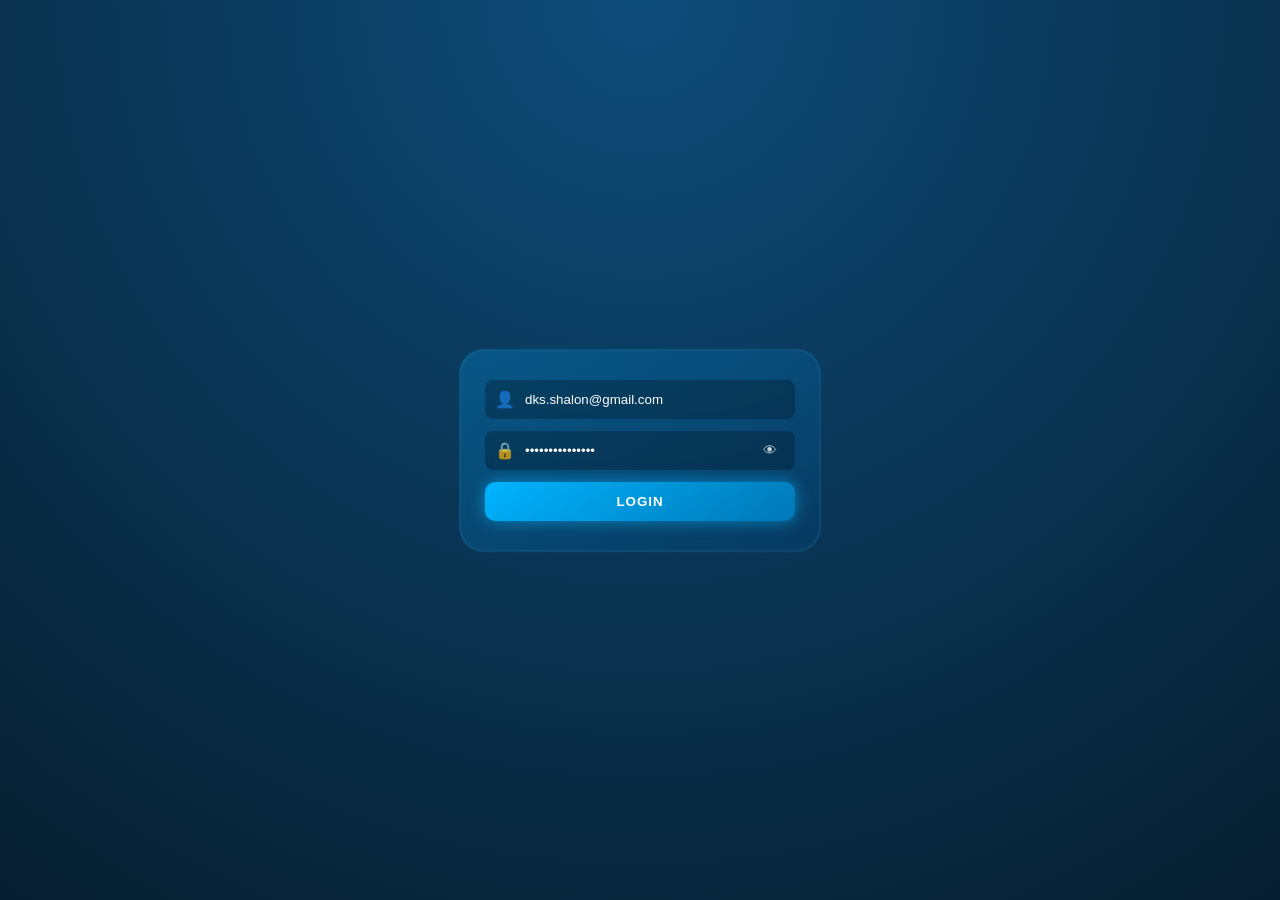
==== principal.html @ cd5efa11 "Alterando codigo" ====
<!DOCTYPE html>
<html lang="pt-br">
<head>
    <meta charset="UTF-8">
    <meta name="viewport" content="width=device-width, initial-scale=1.0">
   <script src="https://cdn.auth0.com/js/auth0-spa-js/2.0/auth0-spa-js.production.js"></script>
   
   <title>Relatório Cirúrgico do Centro Oftalmológico</title>
   <link rel="stylesheet" href="style.css">
</head>
<body>

<div class="page" id="report">
    <div class="header-title">CENTRO OFTALMOLÓGICO DE CARATINGA</div>

     <div class="grid-container">
        <div class="cell" style="grid-column: span 7;"><label>Paciente:</label><input type="text"></div>
        <div class="cell" style="grid-column: span 5;"><label>Categoria:</label><input type="text"></div>
        <div class="cell" style="grid-column: span 4;"><label>Diagnóstico:</label><input type="text"></div>
        <div class="cell" style="grid-column: span 3;"><label>Quarto:</label><input type="text"></div>
        <div class="cell" style="grid-column: span 5;"><label>Registro:</label><input type="text"></div>
        <div class="cell" style="grid-column: span 5;"><label>Cirurgia:</label>
           <select id="tipoCirurgia" class="selecao" >
           </select>

        </div>
        <div class="cell" style="grid-column: span 2;"><label>Cód.:</label><input type="text"></div>
        <div class="cell" style="grid-column: span 5;"><label>Data:</label><input type="date" placeholder="__/__/____"></div>
        <div class="cell" style="grid-column: span 5;"><label>Cirurgião:</label>
           <select id="tipoCirurgiao" class="selecao" >
           </select>
        </div>
        <div class="cell" style="grid-column: span 2;"><label>CRM:</label><input type="text" id="crm"></div>
        <div class="cell" style="grid-column: span 3;"><label>Início:</label><input type="time" id="inicio"></div>
        <div class="cell" style="grid-column: span 2;"><label>Fim:</label><input type="time" id="fim"></div>
        <div class="cell" style="grid-column: span 5;"><label>1º Auxiliar:</label><input type="text"></div>
        <div class="cell" style="grid-column: span 2;"><label>CRM:</label><input type="text"></div>
        <div class="cell" style="grid-column: span 5;"><label>Duração:</label><input type="text" id="duracao" placeholder="___H ___Min"></div>
        <div class="cell" style="grid-column: span 5;"><label>2º Auxiliar:</label><input type="text"></div>
        <div class="cell" style="grid-column: span 2;"><label>CRM:</label><input type="text"></div>
        <div class="cell" style="grid-column: span 5;"><label>Anestesia:</label>
           <!--<input type="text" style="width:30px">-->
    
           <select id="tipo" class="selecao">
              <option value="">Selecione...</option>
              <option value="1">Local</option>
              <option value="2">Geral</option>
              <option value="3">Outra</option>
           </select>
        </div>
        <div class="cell" style="grid-column: span 5;"><label>Anestesista:</label><input type="text"></div>
        <div class="cell" style="grid-column: span 2;"><label>CRM:</label><input type="text"></div>
        <div class="cell" style="grid-column: span 5;"><label>ASA:</label><input type="text"></div>
    </div>

    <div class="section-title">Resumo do Ato Cirúrgico</div>
    <textarea id="resumo" oninput="autoResize(this)"  maxlength="500" " rows="5" style="width: 100%;  border: 1px solid #000; box-sizing: border-box;"></textarea>

   <div class="section-title">BOLETIM DE ANESTESIA</div>
   <div class="grid-container">
      <div class="cell" style="grid-column: span 2;"><label>Idade:</label><input type="number"></div>
      <div class="cell" style="grid-column: span 2;"><label>Peso:</label><input type="text"></div>
      <div class="cell" style="grid-column: span 2;"><label>P.A.:</label><input type="text"></div>
      <div class="cell" style="grid-column: span 2;"><label>Pulso:</label><input type="text"></div>
      <div class="cell" style="grid-column: span 2;"><label>Temp.:</label><input type="text"></div>
      <div class="cell" style="grid-column: span 2;"><label>G. Sang.:</label><input type="text"></div>
      
      <div class="cell" style="grid-column: span 6;"><label>Ap. Circulatório:</label><input type="text"></div>
      <div class="cell" style="grid-column: span 6;"><label>Ap. Respiratório:</label><input type="text"></div>
      
      <div class="cell" style="grid-column: span 6;"><label>Ap. Digestivo:</label><input type="text"></div>
      <div class="cell" style="grid-column: span 6;"><label>Sistema Nervoso:</label><input type="text"></div>
      
      <div class="cell" style="grid-column: span 12;"><label>Anestesias Anteriores:</label><input type="text"></div>
      
      <div class="cell" style="grid-column: span 6;"><label>Pré-Anestésico:</label><input type="text"></div>
      <div class="cell" style="grid-column: span 3;"><label>Hora:</label><input type="time"></div>
      <div class="cell" style="grid-column: span 3;"><label>Efeito:</label><input type="text"></div>
   </div>
   
   <div class="section-title">Monitoramento Trans-Cirúrgico</div>
   <div class="anesthesia-monitor">
      <div class="monitor-grid-container">
         <div class="icone">
            <svg width="898" height="564" version="1.1" viewBox="0 0 898 564" xmlns="http://www.w3.org/2000/svg" xmlns:xlink="http://www.w3.org/1999/xlink">
               <defs>
                  <pattern id="pattern1627" patternTransform="translate(-.843 -.185)" xlink:href="#smallGrid"/>
                  <pattern id="smallGrid" width="12" height="12" patternUnits="userSpaceOnUse">
                     <path d="m12 0h-12v12" fill="none" stroke="#2b2b2b" stroke-width=".8"/>
                  </pattern>
                  <pattern id="pattern911" patternTransform="translate(-1 245)" xlink:href="#grid"/>
                  <pattern id="grid" width="12" height="12" patternUnits="userSpaceOnUse">
                     <path d="M12 0H0V12" fill="none" stroke="#2b2b2b" stroke-width=".8"/>
                  </pattern>
               </defs>
               <g stroke-width="2">
                  <rect x="1" y="1" width="896" height="246" fill="#fff" stroke="#1f1f1f"/>
                  <rect x="1" y="39" width="150" height="208" fill="#fff" stroke="#1f1f1f"/>
                  <rect x="151" y="39.8" width="746" height="150" fill="url(#pattern1627)" stroke="#000"/>
               </g>
               <g font-family="Arial, Helvetica, sans-serif">
                  <text x="17" y="27" fill="#1a1a1a" font-size="22px" font-weight="700">HORA</text>
                  <g transform="translate(-1,-1)" fill="#1a1a1a" font-size="16px" font-weight="700">
                     <text x="182" y="28">15 30 45</text>
                     <text x="334" y="28">15 30 45</text>
                     <text x="486" y="28">15 30</text>
                     <text x="630" y="28">15 30 45</text>
                     <text x="792" y="28">15 30 45</text>
                  </g>
                  <g transform="translate(22.3 -17.8)" fill="#2a2a2a" font-size="13px">
                     <text x="16" y="72">HALOG</text>
                     <text x="16" y="90">OXIGÊNIO</text>
                     <text x="16" y="108">PROTOXIDO</text>
                     <circle cx="62" cy="128" r="3" fill="#1f1f1f"/>
                     <g font-size="12px">
                        <text x="102" y="128">100</text>
                        <text x="102" y="146">90</text>
                        <text x="102" y="164">80</text>
                        <text x="102" y="182">60</text>
                     </g>
                     <text transform="rotate(-90,40,182)" x="40" y="182" font-size="14px">SpO2</text>
                  </g>
               </g>
               <g transform="matrix(.854 0 0 1 21.2 -1)" fill="none" stroke="#1f1f1f" stroke-width="2.16">
                  <rect x="2" y="190" width="150" height="58"/>
                  <line x1="2" x2="152" y1="210" y2="210"/>
                  <line x1="2" x2="152" y1="230" y2="230"/>
                  <line x1="-24" x2="151" y1="189" y2="189" fill="none" stroke="#1f1f1f"/>
               </g>
               <rect x="111" y="247" width="786" height="316" fill="url(#pattern911)" stroke="#1f1f1f" stroke-width="2"/>
               <g transform="translate(28.9 235)" fill="#1f1f1f" font-family="Arial, Helvetica, sans-serif" font-size="13px">
                  <text transform="rotate(-90,14,210)" x="14" y="210">V.P.A. Máx.</text>
                  <text transform="rotate(-90,32,210)" x="32" y="210">V.P.A. Min.</text>
               </g>
               <g transform="translate(61.7 -12.5)" fill="#1f1f1f" font-family="Arial, Helvetica, sans-serif" font-size="14px">
                  <text transform="rotate(-90)" x="-546.82428" y="-18.560495">Pulso</text>
                  <text transform="rotate(-90)" x="-546.82428" y="3.4395044">Resp.</text>
               </g>
               <text transform="rotate(-90)" x="-332.28937" y="59.979687" fill="#1f1f1f" font-family="Arial, Helvetica, sans-serif" font-size="14px" font-weight="700">ETCO₂</text>
               <text transform="rotate(-90)" x="-244.31279" y="17.184856" fill="#1f1f1f" font-family="Arial, Helvetica, sans-serif" font-size="14px">Liquidos</text>
               <g>
                  <text transform="scale(1.07 .935)" x="100.93198" y="272.54245" fill="#000000" font-family="Arial" font-size="9.12px" letter-spacing="0px" text-anchor="end" word-spacing="0px" style="line-height:1.25" xml:space="preserve"><tspan x="100.93198" y="272.54245" text-align="end">40</tspan><tspan x="100.93198" y="283.94516" text-align="end"/><tspan x="100.93198" y="295.58279" text-align="end">30</tspan><tspan x="100.93198" y="306.98547" text-align="end"/><tspan x="100.93198" y="318.62311" text-align="end">20</tspan><tspan x="100.93198" y="330.02582" text-align="end"/><tspan x="100.93198" y="341.66345" text-align="end">220</tspan><tspan x="100.93198" y="353.06616" text-align="end"/><tspan x="100.93198" y="364.7038" text-align="end">200</tspan><tspan x="100.93198" y="376.10648" text-align="end"/><tspan x="100.93198" y="387.74411" text-align="end">180</tspan><tspan x="100.93198" y="399.14682" text-align="end"/><tspan x="100.93198" y="410.78445" text-align="end">160</tspan><tspan x="100.93198" y="422.18716" text-align="end"/><tspan x="100.93198" y="433.8248" text-align="end">140</tspan><tspan x="100.93198" y="445.22748" text-align="end"/><tspan x="100.93198" y="456.86511" text-align="end">120</tspan><tspan x="100.93198" y="468.26782" text-align="end"/><tspan x="100.93198" y="479.90546" text-align="end">100</tspan><tspan x="100.93198" y="491.30814" text-align="end"/><tspan x="100.93198" y="502.94577" text-align="end">80</tspan><tspan x="100.93198" y="514.34851" text-align="end"/><tspan x="100.93198" y="525.98615" text-align="end">60</tspan><tspan x="100.93198" y="537.38879" text-align="end"/><tspan x="100.93198" y="549.02643" text-align="end">40</tspan><tspan x="100.93198" y="560.42914" text-align="end"/><tspan x="100.93198" y="572.06677" text-align="end">20</tspan><tspan x="100.93198" y="583.46948" text-align="end"/><tspan x="100.93198" y="595.10712" text-align="end">00</tspan></text>
                  <ellipse cx="39.3" cy="483" rx="4.94" ry="5.11" fill="#fff" stroke="#000" stroke-linejoin="round" stroke-width="1.13"/>
                  <ellipse cx="63.7" cy="484" rx="4.94" ry="5.11" fill="#fff" stroke="#000" stroke-linejoin="round" stroke-width="1.13"/>
               </g>
            </svg>
         </div>
     
      </div>
      
      <div class="agents-side">
         <div class="agents-box">AGENTES</div>
         <div class="tech-details">
            <div class="cell"><label>Posição:</label><input type="text"></div>
            <div class="cell"><label>Técnica:</label><input type="text"></div>
            <div class="cell"><label>Entubação:</label><input type="text"></div>
            <div class="cell"><label>Condições:</label><input type="text"></div>
         </div>
      </div>
   </div>
   
   <div class="section-title">Observações</div>
   <textarea style="width: 100%" rows="5"></textarea>
   
   <div class="footer-sigs">
      <div class="sig-line">Assinatura/Enfermeiro(a)</div>
      <div class="sig-line">Assinatura/Anestesista</div>
      <div class="sig-line">Assinatura-Carimbo/Cirurgião</div>
   </div>
   
   <section class="sessao_medicamento">
      <div class="section-title">Relatório de Materiais e Medicamentos</div>
      <div class="inventory-container">
         <div>
            <table>
               <tr><th colspan="3">MEDICAMENTOS</th></tr>
               <tr><th>Descrição</th><th>Qtd</th><th>Un</th></tr>
               <tbody id="med-table"></tbody>
               <tr><th colspan="3" style="background:#323232">CONTROLADOS</th></tr>
               <tr><th>Descrição</th><th>Qtd</th><th>Un</th></tr>
               <tbody id="control-table"></tbody>
			   
            </table>
         </div>
      
         <div>
            <table>
               <tr><th colspan="3">MATERIAIS</th></tr>
               <tr><th>Descrição</th><th>Qtd</th><th>Un</th></tr>
               <tbody id="mat-table"></tbody>
               
               <tr><th colspan="3" style="background:#323232">TAXAS</th></tr>
               <tr><th>Descrição</th><th>Qtd</th><th>Un</th></tr>
               <tbody id="taxas-table"></tbody>
               <tr><th colspan="3" style="background:#323232">OUTROS</th></tr>
               <tr><th>Descrição</th><th>Qtd</th><th>Un</th></tr>
               <tbody id="outros-table"></tbody>
            </table>
         </div>
      
         <div>
            <table>
               <tr><th colspan="3" style="background:#323232">FIOS CIRÚRGICOS</th></tr>
               <tr><th>Descrição</th><th>Qtd</th><th>Un</th></tr>
               <tbody id="fios-table"></tbody>
               <tr><th colspan="3" style="background:#323232">GASES</th></tr>
               <tr><th>Descrição</th><th>Qtd</th><th>Un</th></tr>
               <tbody id="gases-table"></tbody>
               <tr><th colspan="3" style="background:#323232">EQUIPAMENTOS ESPECIAIS</th></tr>
               <tr><th>Descrição</th><th>Qtd</th><th>Un</th></tr>
               <tbody id="equip-table"></tbody>
   
   
               <tr><th colspan="3">SOLUÇÕES</th></tr>
               <tr><th>Descrição</th><th>Qtd</th><th>Un</th></tr>
               <tbody id="sol-table"></tbody>
            </table>
         </div>
      </div>

   <div class="footer-sigs">
      <div class="sig-line">Assinatura/Enfermeiro(a)</div>
      <div class="sig-line">Assinatura/Anestesista</div>
      <div class="sig-line">Assinatura-Carimbo/Cirurgião</div>
   </div>
   </section>
</div>

<div class="no-print" style="position: fixed; bottom: 20px; right: 20px;">
    <button onclick="window.print()" style="padding: 15px 25px; background: #27ae60; color: white; border: none; border-radius: 5px; cursor: pointer; font-weight: bold; box-shadow: 0 4px 6px rgba(0,0,0,0.2);">IMPRIMIR / GERAR PDF</button>
</div>
<script src="script.js"></script>
<script>
   const token = sessionStorage.getItem('token');
   
   if (!token) {
      window.location.href = 'index.html';
   }
   
</script>
</body>
</html>
---- style.css ----
:root { --border-color: #000; --bg-header: #000; }
body { font-family: 'Arial', sans-serif; font-size: 10px; background: #555; margin: 0; padding: 20px; }
.page { background: white; width: 210mm; margin: 0 auto; padding: 15px; box-shadow: 0 0 15px rgba(0,0,0,0.3); border: 1px solid #000; }

.header-title { text-align: center; background: var(--bg-header); color: #fff; padding: 8px; font-weight: bold; font-size: 16px; margin-bottom: 5px; text-transform: uppercase; }
.section-title { background: #323232; color: #fff;border: 1px solid var(--border-color); text-align: center; font-weight: bold; padding: 4px; text-transform: uppercase; margin: 8px 0 4px 0; font-size: 11px; }

/* Grid do Cabeçalho */

.grid-container { display: grid; grid-template-columns: repeat(12, 1fr); border: 1px solid #000; }
.cell { border: 0.5px solid #ccc; padding: 4px; display: flex; align-items: center; }
.cell label { font-weight: bold; margin-right: 5px; white-space: nowrap; }
.cell input { border: none; border-bottom: 1px solid #eee; width: 100%; outline: none; font-size: 11px; }


/* Estilo das Tabelas de Gastos */
.inventory-container { display: grid; grid-template-columns: 1fr 1fr 1fr; gap: 5px; }
table { width: 100%; border-collapse: collapse; font-size: 0.9em; }
th { background: #323232; color: white; border: 1px solid #000;  }
td { border: 1px solid #000; padding: 1px 2px; height: 9px; }
.input-qty { width: 30px; border: none; text-align: center; font-size: 9px;height: 9px; }
.input-un { width: 25px; border: none; text-align: center; font-size: 9px; background: #f9f9f9;height: 9px; }

.footer-sigs { display: flex; justify-content: space-around; margin-top: 20px; text-align: center; font-weight: bold; }
.sig-line { border-top: 1px solid #000; width: 30%; padding-top: 2px; font-size: 9px; }

@media print {
    * {
        -webkit-print-color-adjust: exact !important;
        print-color-adjust: exact !important;
    }
    body { background: none; padding: 0; }
    .page { box-shadow: none; border: none; width: 210mm; margin: 0; }
    .no-print { display: none; }
}
@page {
    size: A4;
    margin: 10mm;
}
.sessao_medicamento{
    break-inside: avoid;
    page-break-inside: avoid;
}
/*monitoramento trans-cirurgico*/
.anesthesia-monitor {
    break-inside: avoid;
    page-break-inside: avoid;

    display: grid;
    grid-template-columns: 1fr 200px; /* Grade à esquerda, Agentes à direita */
    border: 1px solid #000;
    margin-top: 5px;
}

/* Lado Esquerdo: Grade de Sinais Vitais */
.monitor-grid-container {
    border-right: 1px solid #000;
    display: flex;
    flex-direction: column;
}


/* A Grade propriamente dita */

/* Lado Direito: Agentes e Técnicas */
.agents-side {
    padding: 5px;
    display: flex;
    flex-direction: column;
}

.agents-box {
    border: 1px solid #000;
    height: 250px;
    margin-bottom: 5px;
    text-align: center;
    font-weight: bold;
}

.tech-details input {
    border-bottom: 1px solid #000 !important;
    margin-bottom: 4px;
}

.tech-details label { font-size: 9px; }
.icone {
    width: 100%; /* ou 100% */
}

.icone svg {
    width: 100%;
    height: auto;
    display: block;
}
.selecao{
    border: none;
    outline: none;
    font-size: 9px;
    width: 100%;
}
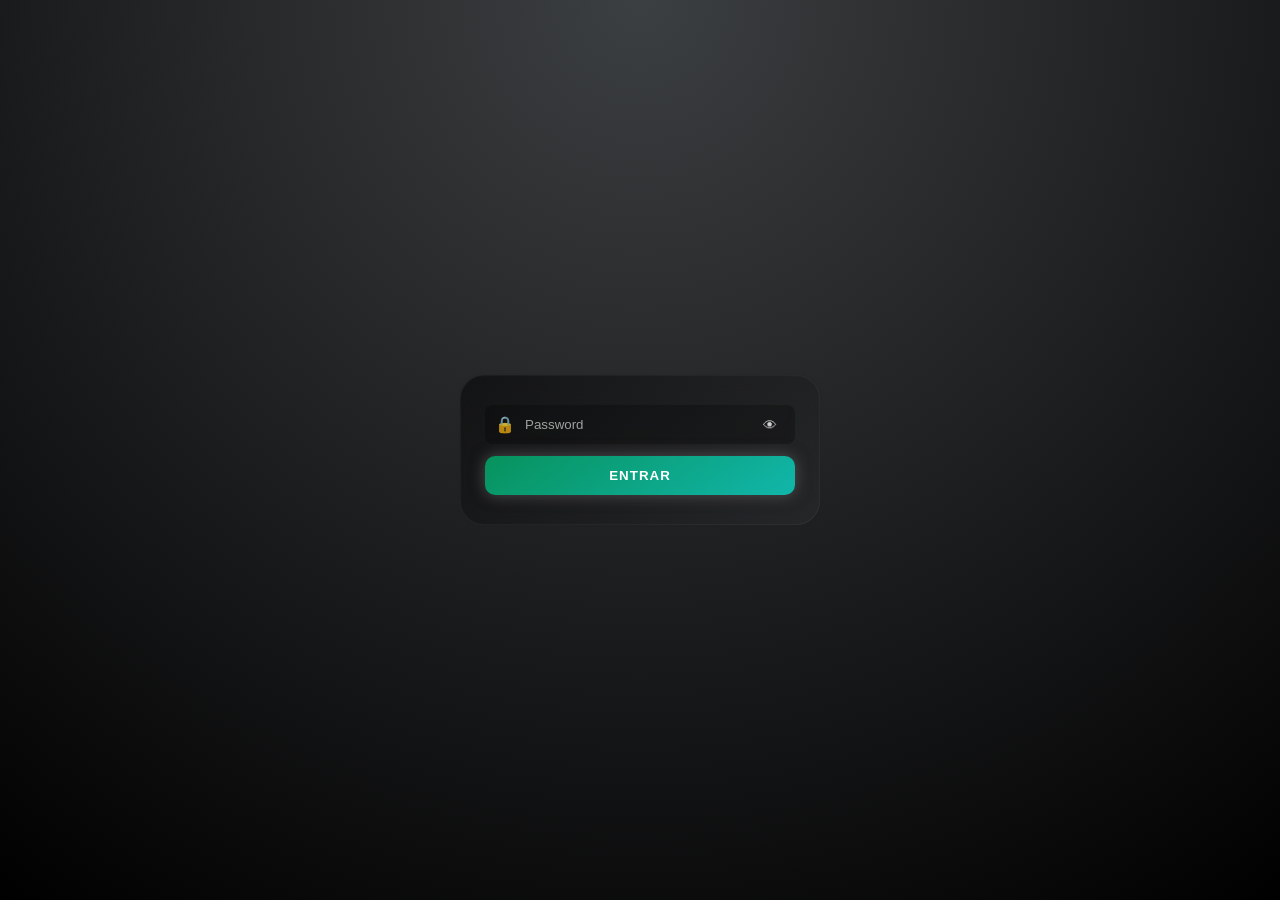
==== commit 71206679: "Configurando login" ====
--- a/principal.html
+++ b/principal.html
@@ -1,61 +1,65 @@
 <!DOCTYPE html>
 <html lang="pt-br">
 <head>
-    <meta charset="UTF-8">
-    <meta name="viewport" content="width=device-width, initial-scale=1.0">
-   <script src="https://cdn.auth0.com/js/auth0-spa-js/2.0/auth0-spa-js.production.js"></script>
-   
+   <meta charset="UTF-8">
+   <meta name="viewport" content="width=device-width, initial-scale=1.0">
    <title>Relatório Cirúrgico do Centro Oftalmológico</title>
    <link rel="stylesheet" href="style.css">
+   <script>
+      let token = sessionStorage.getItem("sessionToken");
+      if (!token) {
+         window.location.href = 'index.html';
+      }
+   </script>
 </head>
 <body>
 
 <div class="page" id="report">
-    <div class="header-title">CENTRO OFTALMOLÓGICO DE CARATINGA</div>
-
-     <div class="grid-container">
-        <div class="cell" style="grid-column: span 7;"><label>Paciente:</label><input type="text"></div>
-        <div class="cell" style="grid-column: span 5;"><label>Categoria:</label><input type="text"></div>
-        <div class="cell" style="grid-column: span 4;"><label>Diagnóstico:</label><input type="text"></div>
-        <div class="cell" style="grid-column: span 3;"><label>Quarto:</label><input type="text"></div>
-        <div class="cell" style="grid-column: span 5;"><label>Registro:</label><input type="text"></div>
-        <div class="cell" style="grid-column: span 5;"><label>Cirurgia:</label>
-           <select id="tipoCirurgia" class="selecao" >
-           </select>
-
-        </div>
-        <div class="cell" style="grid-column: span 2;"><label>Cód.:</label><input type="text"></div>
-        <div class="cell" style="grid-column: span 5;"><label>Data:</label><input type="date" placeholder="__/__/____"></div>
-        <div class="cell" style="grid-column: span 5;"><label>Cirurgião:</label>
-           <select id="tipoCirurgiao" class="selecao" >
-           </select>
-        </div>
-        <div class="cell" style="grid-column: span 2;"><label>CRM:</label><input type="text" id="crm"></div>
-        <div class="cell" style="grid-column: span 3;"><label>Início:</label><input type="time" id="inicio"></div>
-        <div class="cell" style="grid-column: span 2;"><label>Fim:</label><input type="time" id="fim"></div>
-        <div class="cell" style="grid-column: span 5;"><label>1º Auxiliar:</label><input type="text"></div>
-        <div class="cell" style="grid-column: span 2;"><label>CRM:</label><input type="text"></div>
-        <div class="cell" style="grid-column: span 5;"><label>Duração:</label><input type="text" id="duracao" placeholder="___H ___Min"></div>
-        <div class="cell" style="grid-column: span 5;"><label>2º Auxiliar:</label><input type="text"></div>
-        <div class="cell" style="grid-column: span 2;"><label>CRM:</label><input type="text"></div>
-        <div class="cell" style="grid-column: span 5;"><label>Anestesia:</label>
-           <!--<input type="text" style="width:30px">-->
-    
-           <select id="tipo" class="selecao">
-              <option value="">Selecione...</option>
-              <option value="1">Local</option>
-              <option value="2">Geral</option>
-              <option value="3">Outra</option>
-           </select>
-        </div>
-        <div class="cell" style="grid-column: span 5;"><label>Anestesista:</label><input type="text"></div>
-        <div class="cell" style="grid-column: span 2;"><label>CRM:</label><input type="text"></div>
-        <div class="cell" style="grid-column: span 5;"><label>ASA:</label><input type="text"></div>
-    </div>
-
-    <div class="section-title">Resumo do Ato Cirúrgico</div>
-    <textarea id="resumo" oninput="autoResize(this)"  maxlength="500" " rows="5" style="width: 100%;  border: 1px solid #000; box-sizing: border-box;"></textarea>
-
+   <div class="header-title">CENTRO OFTALMOLÓGICO DE CARATINGA</div>
+   
+   <div class="grid-container">
+      <div class="cell" style="grid-column: span 7;"><label>Paciente:</label><input type="text"></div>
+      <div class="cell" style="grid-column: span 5;"><label>Categoria:</label><input type="text"></div>
+      <div class="cell" style="grid-column: span 4;"><label>Diagnóstico:</label><input type="text"></div>
+      <div class="cell" style="grid-column: span 3;"><label>Quarto:</label><input type="text"></div>
+      <div class="cell" style="grid-column: span 5;"><label>Registro:</label><input type="text"></div>
+      <div class="cell" style="grid-column: span 5;"><label>Cirurgia:</label>
+         <select id="tipoCirurgia" class="selecao" >
+         </select>
+      
+      </div>
+      <div class="cell" style="grid-column: span 2;"><label>Cód.:</label><input type="text"></div>
+      <div class="cell" style="grid-column: span 5;"><label>Data:</label><input type="date" placeholder="__/__/____"></div>
+      <div class="cell" style="grid-column: span 5;"><label>Cirurgião:</label>
+         <select id="tipoCirurgiao" class="selecao" >
+         </select>
+      </div>
+      <div class="cell" style="grid-column: span 2;"><label>CRM:</label><input type="text" id="crm"></div>
+      <div class="cell" style="grid-column: span 3;"><label>Início:</label><input type="time" id="inicio"></div>
+      <div class="cell" style="grid-column: span 2;"><label>Fim:</label><input type="time" id="fim"></div>
+      <div class="cell" style="grid-column: span 5;"><label>1º Auxiliar:</label><input type="text"></div>
+      <div class="cell" style="grid-column: span 2;"><label>CRM:</label><input type="text"></div>
+      <div class="cell" style="grid-column: span 5;"><label>Duração:</label><input type="text" id="duracao" placeholder="___H ___Min"></div>
+      <div class="cell" style="grid-column: span 5;"><label>2º Auxiliar:</label><input type="text"></div>
+      <div class="cell" style="grid-column: span 2;"><label>CRM:</label><input type="text"></div>
+      <div class="cell" style="grid-column: span 5;"><label>Anestesia:</label>
+         <!--<input type="text" style="width:30px">-->
+         
+         <select id="tipo" class="selecao">
+            <option value="">Selecione...</option>
+            <option value="1">Local</option>
+            <option value="2">Geral</option>
+            <option value="3">Outra</option>
+         </select>
+      </div>
+      <div class="cell" style="grid-column: span 5;"><label>Anestesista:</label><input type="text"></div>
+      <div class="cell" style="grid-column: span 2;"><label>CRM:</label><input type="text"></div>
+      <div class="cell" style="grid-column: span 5;"><label>ASA:</label><input type="text"></div>
+   </div>
+   
+   <div class="section-title">Resumo do Ato Cirúrgico</div>
+   <textarea id="resumo" oninput="autoResize(this)"  maxlength="500" " rows="5" style="width: 100%;  border: 1px solid #000; box-sizing: border-box;"></textarea>
+   
    <div class="section-title">BOLETIM DE ANESTESIA</div>
    <div class="grid-container">
       <div class="cell" style="grid-column: span 2;"><label>Idade:</label><input type="number"></div>
@@ -145,7 +149,7 @@
                </g>
             </svg>
          </div>
-     
+      
       </div>
       
       <div class="agents-side">
@@ -179,10 +183,10 @@
                <tr><th colspan="3" style="background:#323232">CONTROLADOS</th></tr>
                <tr><th>Descrição</th><th>Qtd</th><th>Un</th></tr>
                <tbody id="control-table"></tbody>
-			   
+            
             </table>
          </div>
-      
+         
          <div>
             <table>
                <tr><th colspan="3">MATERIAIS</th></tr>
@@ -197,7 +201,7 @@
                <tbody id="outros-table"></tbody>
             </table>
          </div>
-      
+         
          <div>
             <table>
                <tr><th colspan="3" style="background:#323232">FIOS CIRÚRGICOS</th></tr>
@@ -209,34 +213,26 @@
                <tr><th colspan="3" style="background:#323232">EQUIPAMENTOS ESPECIAIS</th></tr>
                <tr><th>Descrição</th><th>Qtd</th><th>Un</th></tr>
                <tbody id="equip-table"></tbody>
-   
-   
+               
+               
                <tr><th colspan="3">SOLUÇÕES</th></tr>
                <tr><th>Descrição</th><th>Qtd</th><th>Un</th></tr>
                <tbody id="sol-table"></tbody>
             </table>
          </div>
       </div>
-
-   <div class="footer-sigs">
-      <div class="sig-line">Assinatura/Enfermeiro(a)</div>
-      <div class="sig-line">Assinatura/Anestesista</div>
-      <div class="sig-line">Assinatura-Carimbo/Cirurgião</div>
-   </div>
+      
+      <div class="footer-sigs">
+         <div class="sig-line">Assinatura/Enfermeiro(a)</div>
+         <div class="sig-line">Assinatura/Anestesista</div>
+         <div class="sig-line">Assinatura-Carimbo/Cirurgião</div>
+      </div>
    </section>
 </div>
 
 <div class="no-print" style="position: fixed; bottom: 20px; right: 20px;">
-    <button onclick="window.print()" style="padding: 15px 25px; background: #27ae60; color: white; border: none; border-radius: 5px; cursor: pointer; font-weight: bold; box-shadow: 0 4px 6px rgba(0,0,0,0.2);">IMPRIMIR / GERAR PDF</button>
+   <button onclick="window.print()" style="padding: 15px 25px; background: #27ae60; color: white; border: none; border-radius: 5px; cursor: pointer; font-weight: bold; box-shadow: 0 4px 6px rgba(0,0,0,0.2);">IMPRIMIR / GERAR PDF</button>
 </div>
 <script src="script.js"></script>
-<script>
-   const token = sessionStorage.getItem('token');
-   
-   if (!token) {
-      window.location.href = 'index.html';
-   }
-   
-</script>
 </body>
 </html>
